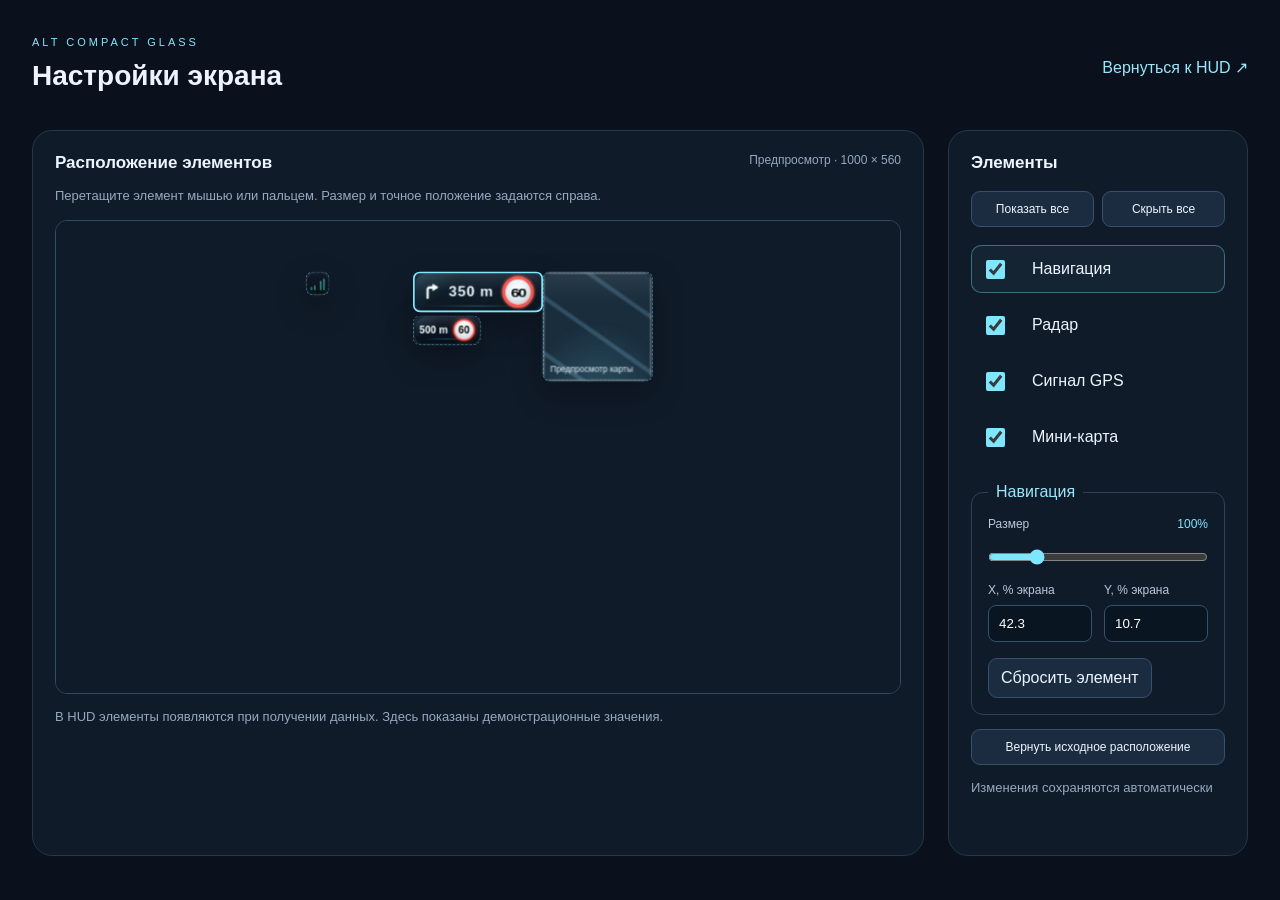
==== settings.html @ d5bd9f07 "1" ====
<!doctype html>
<html lang="ru">
<head>
  <meta charset="utf-8">
  <meta name="viewport" content="width=device-width, initial-scale=1">
  <title>Настройки HUD</title>
  <link rel="stylesheet" href="settings.css">
</head>
<body>
  <header><div><span class="eyebrow">ALT COMPACT GLASS</span><h1>Настройки экрана</h1></div><a href="index.html">Вернуться к HUD ↗</a></header>
  <main>
    <section class="preview-panel">
      <div class="section-heading"><h2>Расположение элементов</h2><span>Предпросмотр · 1000 × 560</span></div>
      <p>Перетащите элемент мышью или пальцем. Размер и точное положение задаются справа.</p>
      <div id="previewArea"><div id="canvas"><iframe id="preview" src="index.html?preview=1" title="Предпросмотр HUD" tabindex="-1"></iframe><div id="handles"></div></div></div>
      <p class="hint">В HUD элементы появляются при получении данных. Здесь показаны демонстрационные значения.</p>
    </section>
    <aside>
      <h2>Элементы</h2>
      <div class="actions"><button id="showAll">Показать все</button><button id="hideAll">Скрыть все</button></div>
      <div id="widgetList"></div>
      <fieldset><legend id="selectedName">Навигация</legend>
        <label>Размер <output id="scaleValue">100%</output><input id="scale" type="range" min="50" max="300" step="5" value="100"></label>
        <div class="coordinates"><label>X, % экрана<input id="posX" type="number" min="0" max="100" step="0.1"></label><label>Y, % экрана<input id="posY" type="number" min="0" max="100" step="0.1"></label></div>
        <button id="resetOne">Сбросить элемент</button>
      </fieldset>
      <button id="resetAll" class="reset">Вернуть исходное расположение</button>
      <p id="status" role="status" aria-live="polite">Изменения сохраняются автоматически</p>
    </aside>
  </main>
  <script src="settings-store.js"></script><script src="settings.js"></script>
</body>
</html>
---- settings.css ----
:root { color-scheme: dark; font-family: Arial, sans-serif; color: #ecf5ff; background: #0a111c; }
* { box-sizing: border-box; }
body { margin: 0; padding: 32px; }
header { display:flex; justify-content:space-between; align-items:center; gap:20px; margin-bottom:28px; }
.eyebrow { font-size:11px; letter-spacing:3px; color:#7ee7ff; }
h1 { font-size:28px; margin:10px 0; } h2 { font-size:17px; margin:0; }
a { color:#9ae7fc; text-decoration:none; } p { color:#96a9bf; font-size:13px; line-height:1.6; }
main { display:grid; grid-template-columns:minmax(0,1fr) 300px; gap:24px; max-width:1600px; margin:auto; }
.preview-panel, aside { border:1px solid #24374b; border-radius:20px; padding:22px; background:#101b29; min-width:0; }
.section-heading { display:flex; justify-content:space-between; flex-wrap:wrap; gap:12px; }
.section-heading span { color:#96a9bf; font-size:12px; }
#previewArea { position:relative; overflow:hidden; width:100%; aspect-ratio:1000 / 560; border:1px solid #314b60; border-radius:12px; }
#canvas { position:absolute; width:1000px; height:560px; transform-origin:top left; }
iframe, #handles { position:absolute; inset:0; width:100%; height:100%; border:0; }
iframe { pointer-events:none; } #handles { pointer-events:none; }
.handle { position:absolute; pointer-events:auto; touch-action:none; cursor:grab; padding:0; min-width:28px; min-height:28px; border:1px dashed #7ee7ff70; border-radius:8px; background:transparent; }
.handle.selected { border:2px solid #7ee7ff; background:#7ee7ff0b; }
.handle:active { cursor:grabbing; }
button { font:inherit; color:inherit; cursor:pointer; background:#1b2c40; border:1px solid #36516c; border-radius:9px; padding:10px 12px; }
button:hover { background:#29415a; } :focus-visible { outline:2px solid #7ee7ff; outline-offset:3px; }
.actions { display:flex; gap:8px; margin:18px 0; } .actions button { flex:1; font-size:12px; }
.widget-row { display:flex; align-items:center; gap:12px; margin:8px 0; padding:4px 10px; border:1px solid transparent; border-radius:10px; }
.widget-row.active { background:#7ee7ff0c; border-color:#7ee7ff60; }
.widget-row button { flex:1; border:0; background:transparent; text-align:left; }
input[type=checkbox] { width:19px; height:19px; accent-color:#7ee7ff; }
fieldset { border:1px solid #2b4258; border-radius:12px; margin:22px 0 14px; padding:16px; }
legend { padding:0 8px; color:#9ae7fc; } label { display:block; font-size:12px; color:#b8c8da; }
output { float:right; color:#7ee7ff; } input[type=range] { width:100%; margin:18px 0; accent-color:#7ee7ff; }
.coordinates { display:flex; gap:12px; margin-bottom:16px; } .coordinates label { width:50%; }
input[type=number] { width:100%; background:#0a1522; border:1px solid #36516c; color:white; border-radius:8px; padding:10px; margin-top:8px; }
.reset { width:100%; font-size:12px; } #status { min-height:42px; } .hint { margin-bottom:0; }
@media(max-width:900px) { body { padding:16px; } main { grid-template-columns:1fr; } header { align-items:flex-start; } h1 { font-size:22px; } header a { font-size:12px; } }
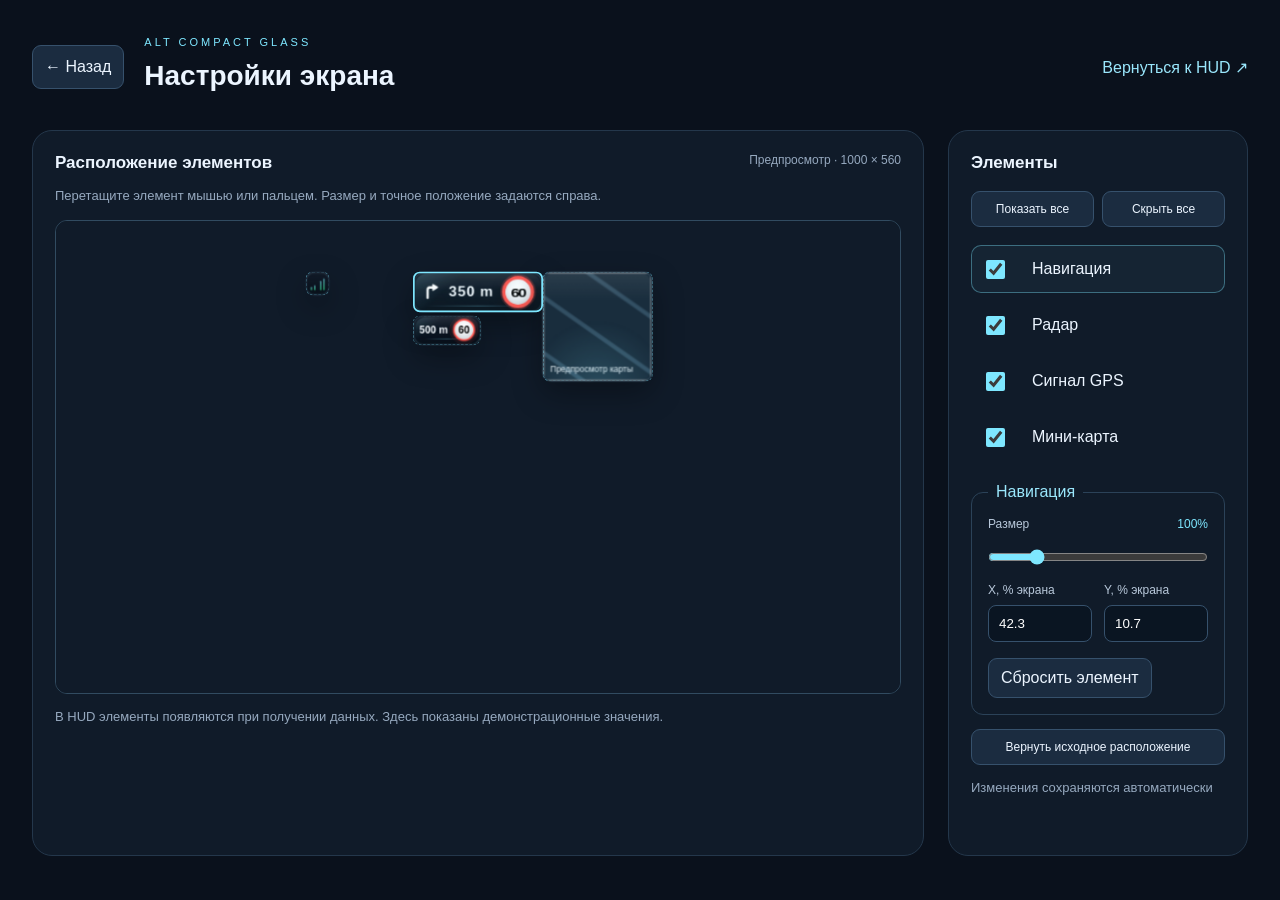
==== commit 9d007f8f: "1" ====
--- a/settings.html
+++ b/settings.html
@@ -7,7 +7,11 @@
   <link rel="stylesheet" href="settings.css">
 </head>
 <body>
-  <header><div><span class="eyebrow">ALT COMPACT GLASS</span><h1>Настройки экрана</h1></div><a href="index.html">Вернуться к HUD ↗</a></header>
+  <header>
+    <button id="backButton" class="back-button" type="button" aria-label="Назад — закрыть настройки"><span aria-hidden="true">←</span> Назад</button>
+    <div class="header-title"><span class="eyebrow">ALT COMPACT GLASS</span><h1>Настройки экрана</h1></div>
+    <a href="index.html">Вернуться к HUD ↗</a>
+  </header>
   <main>
     <section class="preview-panel">
       <div class="section-heading"><h2>Расположение элементов</h2><span>Предпросмотр · 1000 × 560</span></div>
@@ -28,6 +32,7 @@
       <p id="status" role="status" aria-live="polite">Изменения сохраняются автоматически</p>
     </aside>
   </main>
+  <script src="settings-back.js"></script>
   <script src="settings-store.js"></script><script src="settings.js"></script>
 </body>
 </html>
--- a/settings.css
+++ b/settings.css
@@ -2,6 +2,8 @@
 * { box-sizing: border-box; }
 body { margin: 0; padding: 32px; }
 header { display:flex; justify-content:space-between; align-items:center; gap:20px; margin-bottom:28px; }
+.header-title { flex:1; min-width:0; }
+.back-button { flex-shrink:0; min-height:44px; }
 .eyebrow { font-size:11px; letter-spacing:3px; color:#7ee7ff; }
 h1 { font-size:28px; margin:10px 0; } h2 { font-size:17px; margin:0; }
 a { color:#9ae7fc; text-decoration:none; } p { color:#96a9bf; font-size:13px; line-height:1.6; }
@@ -29,4 +31,4 @@
 .coordinates { display:flex; gap:12px; margin-bottom:16px; } .coordinates label { width:50%; }
 input[type=number] { width:100%; background:#0a1522; border:1px solid #36516c; color:white; border-radius:8px; padding:10px; margin-top:8px; }
 .reset { width:100%; font-size:12px; } #status { min-height:42px; } .hint { margin-bottom:0; }
-@media(max-width:900px) { body { padding:16px; } main { grid-template-columns:1fr; } header { align-items:flex-start; } h1 { font-size:22px; } header a { font-size:12px; } }
+@media(max-width:900px) { body { padding:16px; } main { grid-template-columns:1fr; } header { align-items:flex-start; flex-wrap:wrap; gap:12px; } h1 { font-size:22px; } header a { font-size:12px; } }
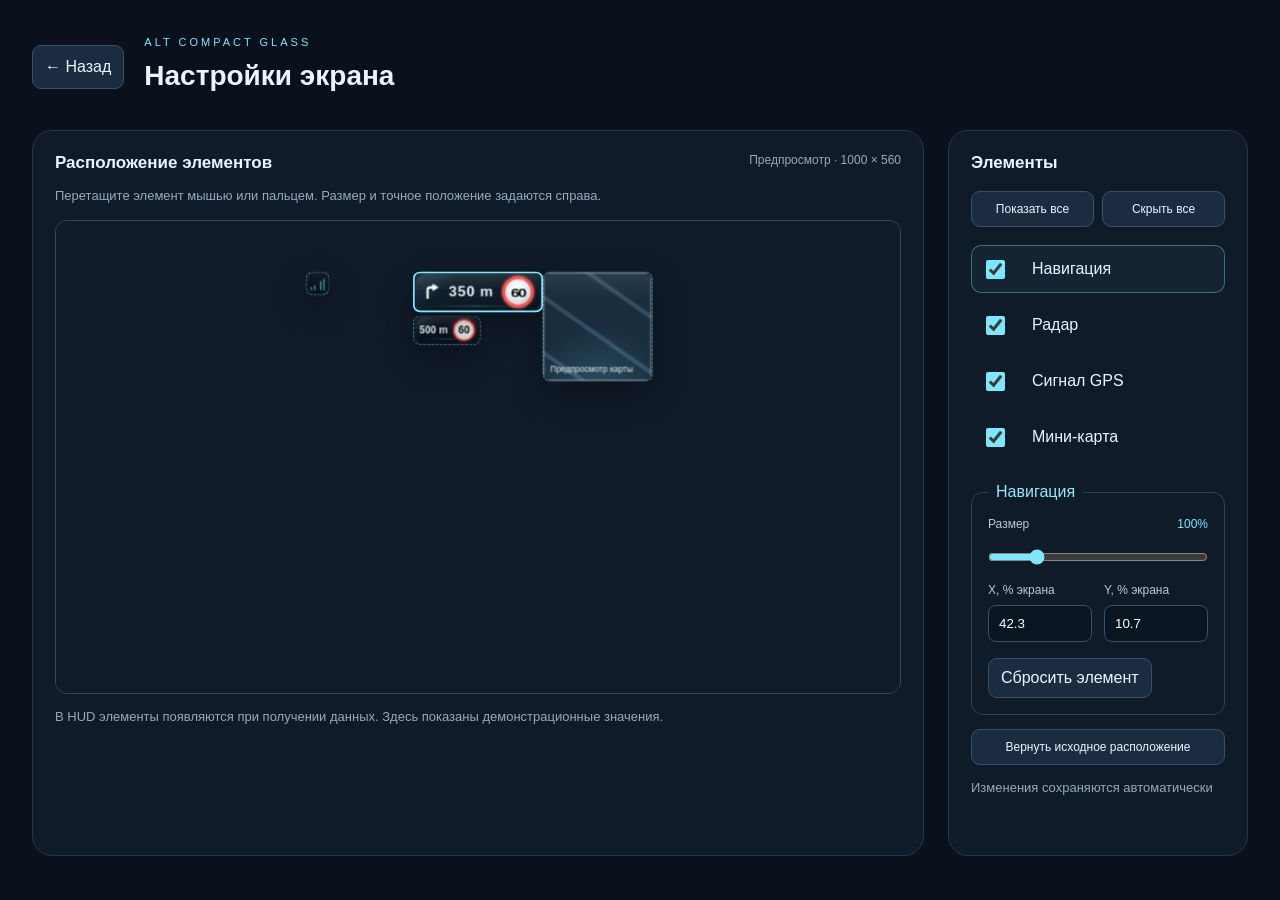
==== commit 7f77c427: "1" ====
--- a/settings.html
+++ b/settings.html
@@ -10,7 +10,6 @@
   <header>
     <button id="backButton" class="back-button" type="button" aria-label="Назад — закрыть настройки"><span aria-hidden="true">←</span> Назад</button>
     <div class="header-title"><span class="eyebrow">ALT COMPACT GLASS</span><h1>Настройки экрана</h1></div>
-    <a href="index.html">Вернуться к HUD ↗</a>
   </header>
   <main>
     <section class="preview-panel">
@@ -32,7 +31,6 @@
       <p id="status" role="status" aria-live="polite">Изменения сохраняются автоматически</p>
     </aside>
   </main>
-  <script src="settings-back.js"></script>
   <script src="settings-store.js"></script><script src="settings.js"></script>
 </body>
 </html>
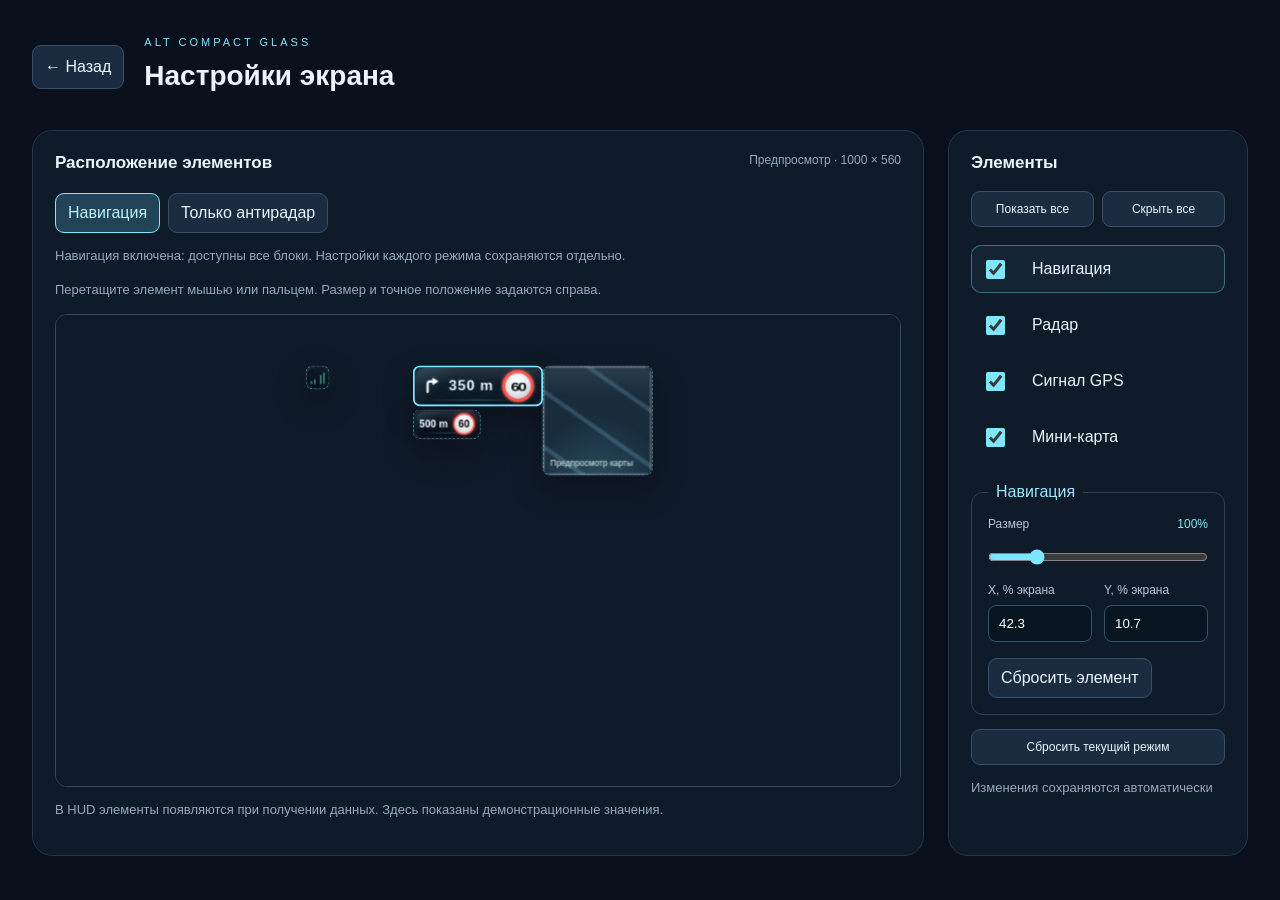
==== commit 81c4870d: "1" ====
--- a/settings.html
+++ b/settings.html
@@ -14,6 +14,11 @@
   <main>
     <section class="preview-panel">
       <div class="section-heading"><h2>Расположение элементов</h2><span>Предпросмотр · 1000 × 560</span></div>
+      <div class="mode-switch" role="group" aria-label="Режим расположения">
+        <button type="button" data-layout-mode="navigation" aria-pressed="true">Навигация</button>
+        <button type="button" data-layout-mode="radar" aria-pressed="false">Только антирадар</button>
+      </div>
+      <p id="modeHint">Навигация включена: доступны все блоки. Настройки каждого режима сохраняются отдельно.</p>
       <p>Перетащите элемент мышью или пальцем. Размер и точное положение задаются справа.</p>
       <div id="previewArea"><div id="canvas"><iframe id="preview" src="index.html?preview=1" title="Предпросмотр HUD" tabindex="-1"></iframe><div id="handles"></div></div></div>
       <p class="hint">В HUD элементы появляются при получении данных. Здесь показаны демонстрационные значения.</p>
@@ -27,7 +32,7 @@
         <div class="coordinates"><label>X, % экрана<input id="posX" type="number" min="0" max="100" step="0.1"></label><label>Y, % экрана<input id="posY" type="number" min="0" max="100" step="0.1"></label></div>
         <button id="resetOne">Сбросить элемент</button>
       </fieldset>
-      <button id="resetAll" class="reset">Вернуть исходное расположение</button>
+      <button id="resetAll" class="reset">Сбросить текущий режим</button>
       <p id="status" role="status" aria-live="polite">Изменения сохраняются автоматически</p>
     </aside>
   </main>
--- a/settings.css
+++ b/settings.css
@@ -11,6 +11,9 @@
 .preview-panel, aside { border:1px solid #24374b; border-radius:20px; padding:22px; background:#101b29; min-width:0; }
 .section-heading { display:flex; justify-content:space-between; flex-wrap:wrap; gap:12px; }
 .section-heading span { color:#96a9bf; font-size:12px; }
+.mode-switch { display:flex; flex-wrap:wrap; gap:8px; margin-top:20px; }
+.mode-switch button[aria-pressed="true"] { border-color:#7ee7ff; background:#234357; color:#b9f1ff; }
+.widget-row[hidden] { display:none; }
 #previewArea { position:relative; overflow:hidden; width:100%; aspect-ratio:1000 / 560; border:1px solid #314b60; border-radius:12px; }
 #canvas { position:absolute; width:1000px; height:560px; transform-origin:top left; }
 iframe, #handles { position:absolute; inset:0; width:100%; height:100%; border:0; }
